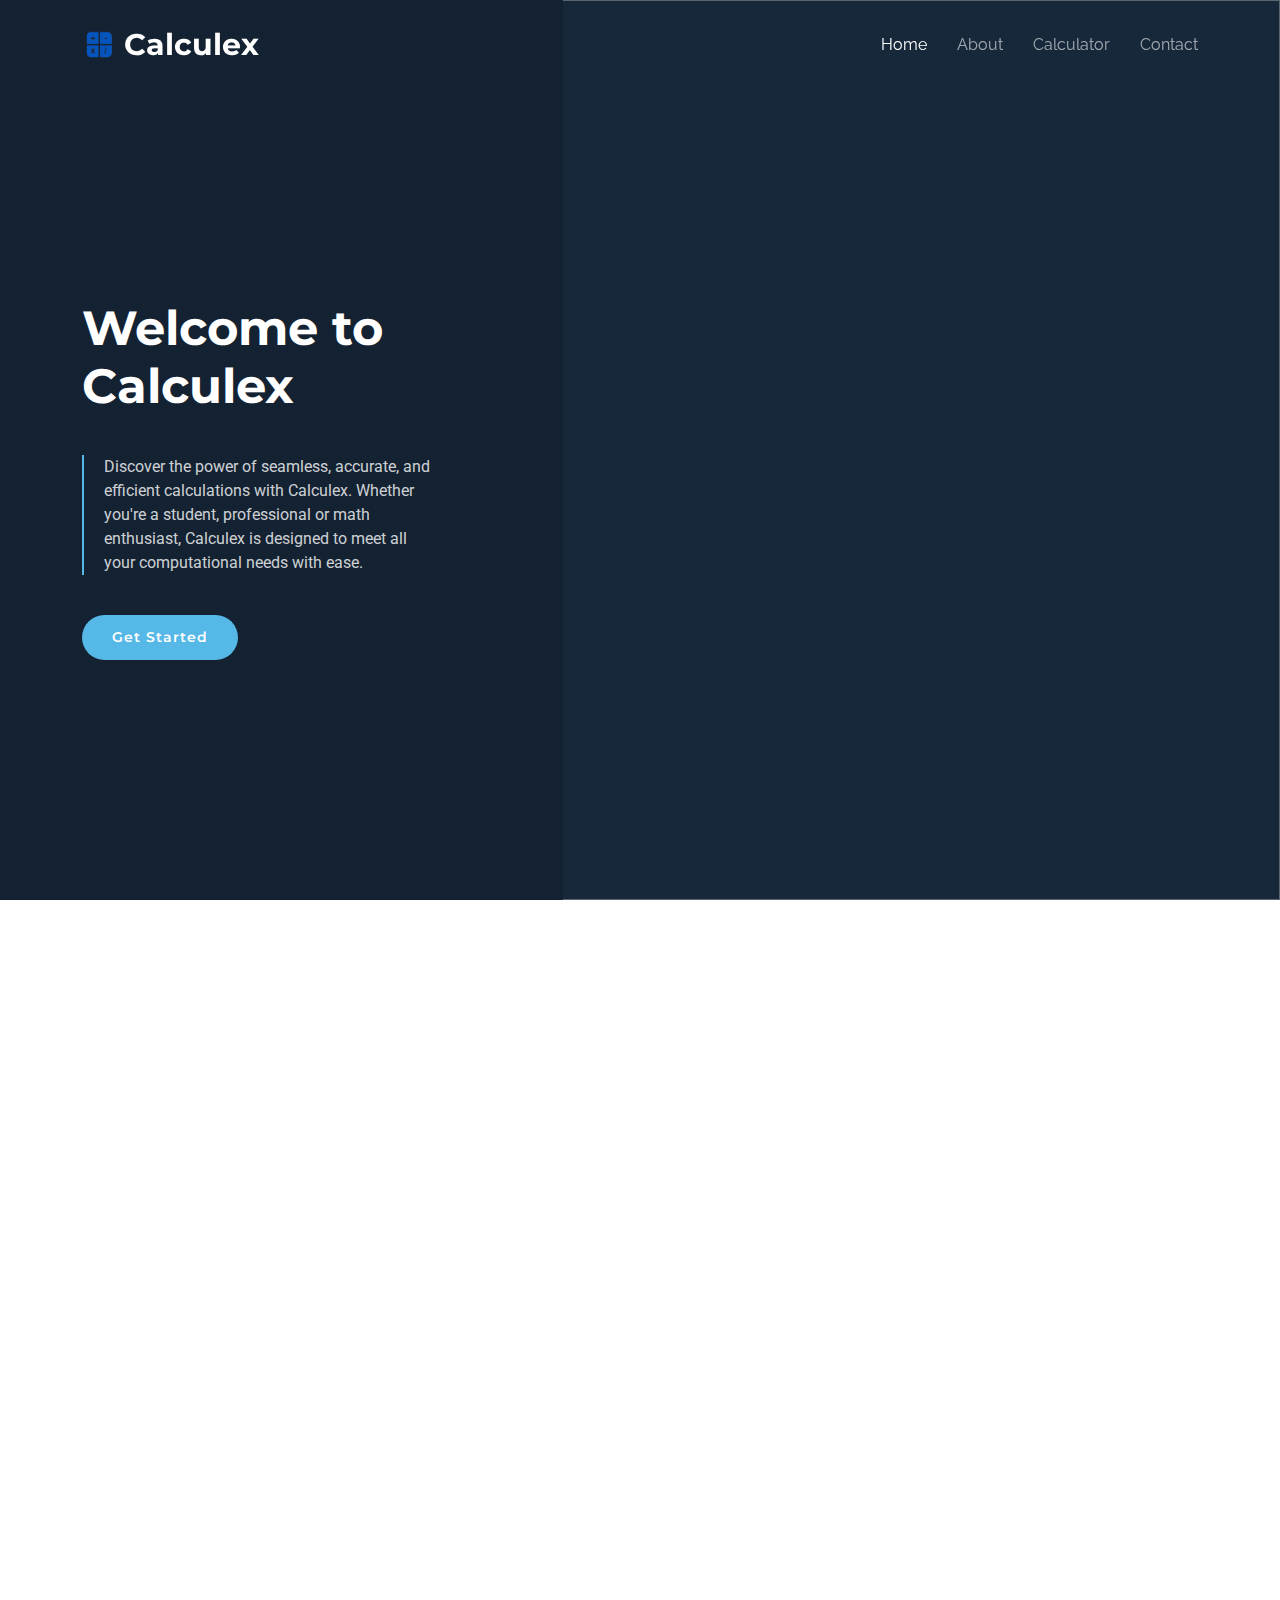
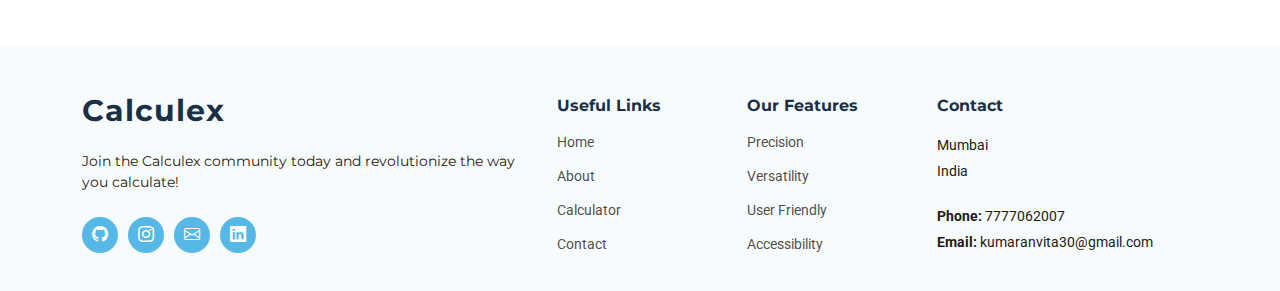
==== index.html @ ef880303 "init" ====
<!DOCTYPE html>
<html lang="en">
<head>
    <meta charset="UTF-8">
    <meta name="viewport" content="width=device-width, initial-scale=1.0">
    <title>Calculex Website</title>
    <meta name="description" content="Calculex: Your ultimate calculation companion. Perform accurate and efficient calculations effortlessly with our versatile and user-friendly tool.">
    <meta name="keywords" content="calculator, calculations, math tool, arithmetic, algebra, math solutions, Calculex">

    <link href="assets/img/logo.png" rel="icon" type="image/png">

    <!-- Fonts -->
    <link href="https://fonts.googleapis.com" rel="preconnect">
    <link href="https://fonts.gstatic.com" rel="preconnect" crossorigin>
    <link href="https://fonts.googleapis.com/css2?family=Roboto:ital,wght@0,100;0,300;0,400;0,500;0,700;0,900;1,100;1,300;1,400;1,500;1,700;1,900&family=Montserrat:ital,wght@0,100;0,200;0,300;0,400;0,500;0,600;0,700;0,800;0,900;1,100;1,200;1,300;1,400;1,500;1,600;1,700;1,800;1,900&family=Raleway:ital,wght@0,100;0,200;0,300;0,400;0,500;0,600;0,700;0,800;0,900;1,100;1,200;1,300;1,400;1,500;1,600;1,700;1,800;1,900&display=swap" rel="stylesheet">

    <!-- Vendor CSS Files -->
    <link href="assets/vendor/bootstrap/css/bootstrap.min.css" rel="stylesheet">
    <link href="assets/vendor/bootstrap-icons/bootstrap-icons.css" rel="stylesheet">
    <link href="assets/vendor/aos/aos.css" rel="stylesheet">
    <link href="assets/vendor/glightbox/css/glightbox.min.css" rel="stylesheet">
    <link href="assets/vendor/swiper/swiper-bundle.min.css" rel="stylesheet">

    <!-- Main CSS File -->
    <link href="assets/css/main.css" rel="stylesheet">

</head>
<body class="index-page">

    <header id="header" class="header d-flex align-items-center fixed-top">
      <div class="container-fluid container-xl position-relative d-flex align-items-center justify-content-between">
  
        <a href="index.html" class="logo d-flex align-items-center">
          <img src="assets/img/logo.png" alt="">
          <h1 class="calculex">Calculex</h1>
        </a>
  
        <nav id="navmenu" class="navmenu">
          <ul>
            <li><a href="index.html" class="active">Home<br></a></li>
            <li><a href="about.html">About</a></li>
            <li><a href="calculex.html">Calculator</a></li>
            <li><a href="contact.html">Contact</a></li>
          </ul>
          <i class="mobile-nav-toggle d-xl-none bi bi-list"></i>
        </nav>
  
      </div>
    </header>
  
    <main class="main">
  
      <!-- Hero Section -->
      <section id="hero" class="hero section dark-background">
  
        <img src="assets/img/bg.jpg" alt="" data-aos="fade-in">
  
        <div class="container">
          <div class="row">
            <div class="col-xl-4">
              <h1 data-aos="fade-up">Welcome to Calculex</h1>
              <blockquote data-aos="fade-up" data-aos-delay="100">
                <p>Discover the power of seamless, accurate, and efficient calculations with Calculex. Whether you're a student, professional or math enthusiast, Calculex is designed to meet all your computational needs with ease.</p>
              </blockquote>
              <div class="d-flex" data-aos="fade-up" data-aos-delay="200">
                <a href="calculex.html" class="btn-get-started">Get Started</a>
              </div>
            </div>
          </div>
        </div>
  
      </section><!-- /Hero Section -->
  
      <!-- Why Us Section -->
      <section id="why-us" class="why-us section">
  
        <div class="container">
  
          <div class="row g-0">
  
            <div class="col-xl-5 img-bg" data-aos="fade-up" data-aos-delay="100">
              <img src="assets/img/why-us-bg.jpg" alt="">
            </div>
  
            <div class="col-xl-7 slides position-relative" data-aos="fade-up" data-aos-delay="200">
  
              <div class="swiper init-swiper">
                <script type="application/json" class="swiper-config">
                  {
                    "loop": true,
                    "speed": 600,
                    "autoplay": {
                      "delay": 5000
                    },
                    "slidesPerView": "auto",
                    "centeredSlides": true,
                    "pagination": {
                      "el": ".swiper-pagination",
                      "type": "bullets",
                      "clickable": true
                    },
                    "navigation": {
                      "nextEl": ".swiper-button-next",
                      "prevEl": ".swiper-button-prev"
                    }
                  }
                </script>
                <div class="swiper-wrapper">
  
                  <div class="swiper-slide">
                    <div class="item">
                      <h3 class="mb-3">Precision</h3>
                      <h4 class="mb-3">Reliable Calculation Accuracy</h4>
                      <p>Calculex guarantees accurate results through meticulous calculation methodologies. Employing reliable functions that minimize errors, our calculator ensures consistent precision. From basic arithmetic to intricate calculations, Calculex provides dependable outcomes ideal for academic, professional, and personal use.</p>
                    </div>
                  </div><!-- End slide item -->
  
                  <div class="swiper-slide">
                    <div class="item">
                      <h3 class="mb-3">Versatility</h3>
                      <h4 class="mb-3">From basic arithmetic to complex equations, Calculex handles it all.</h4>
                      <p>Calculex offers versatility in handling a wide range of mathematical tasks. It accommodates everything from fundamental calculations like addition and multiplication to complex equations involving algebra, trigonometry and more. This comprehensive capability makes Calculex suitable for students, professionals and anyone needing robust mathematical tools.</p>
                    </div>
                  </div><!-- End slide item -->
  
                  <div class="swiper-slide">
                    <div class="item">
                      <h3 class="mb-3">User-Friendly</h3>
                      <h4 class="mb-3">An intuitive interface that makes calculations effortless for everyone.</h4>
                      <p>Calculex features a user-friendly interface designed to simplify the calculation process. With intuitive controls and clear instructions, users can navigate the tool effortlessly, regardless of their level of mathematical proficiency. This accessibility ensures a seamless experience for all users, promoting efficiency and ease of use.</p>
                    </div>
                  </div><!-- End slide item -->
  
                  <div class="swiper-slide">
                    <div class="item">
                      <h3 class="mb-3">Accessibility</h3>
                      <h4 class="mb-3">Use Calculex on any device, anytime, anywhere.</h4>
                      <p>Calculex is accessible across various devices, including desktops, laptops, tablets and smartphones. Whether at home, in the office, or on the go, users can access Calculex through web browsers, ensuring convenience and flexibility. This accessibility ensures that users can perform calculations whenever needed, enhancing productivity and convenience.</p>
                    </div>
                  </div><!-- End slide item -->
  
                </div>
                <div class="swiper-pagination"></div>
              </div>
  
              <div class="swiper-button-prev"></div>
              <div class="swiper-button-next"></div>
            </div>
  
          </div>
  
        </div>
  
      </section><!-- /Why Us Section -->
    </main>
  
    <footer id="footer" class="footer light-background">
  
      <div class="footer-top">
        <div class="container">
          <div class="row gy-4">
            <div class="col-lg-5 col-md-12 footer-about">
              <a href="index.html" class="logo d-flex align-items-center">
                <span class="calculex">Calculex</span>
              </a>
              <p>Join the Calculex community today and revolutionize the way you calculate!</p>
              <div class="social-links d-flex mt-4">
                <a href="https://github.com/anvita-kumar30"><i class="bi bi-github"></i></a>
                <a href="https://www.instagram.com/_anvitaa/"><i class="bi bi-instagram"></i></a>
                <a href="mailto:kumaranvita30@gmail.com"><i class="bi bi-envelope flex-shrink-0"></i></a>
                <a href="https://www.linkedin.com/in/anvita-kumar30/"><i class="bi bi-linkedin"></i></a>
              </div>
            </div>
  
            <div class="col-lg-2 col-6 footer-links">
              <h4>Useful Links</h4>
              <ul>
                <li><a href="index.html">Home</a></li>
                <li><a href="about.html">About</a></li>
                <li><a href="calculex.html">Calculator</a></li>
                <li><a href="contact.html">Contact</a></li>
              </ul>
            </div>
  
            <div class="col-lg-2 col-6 footer-links">
              <h4>Our Features</h4>
              <ul>
                <li><a href="#">Precision</a></li>
                <li><a href="#">Versatility</a></li>
                <li><a href="#">User Friendly</a></li>
                <li><a href="#">Accessibility</a></li>
              </ul>
            </div>
  
            <div class="col-lg-3 col-md-12 footer-contact text-center text-md-start">
              <h4>Contact</h4>
              <p>Mumbai</p>
              <p>India</p>
              <p class="mt-4"><strong>Phone:</strong> <span>7777062007</span></p>
              <p><strong>Email:</strong> <span>kumaranvita30@gmail.com</span></p>
            </div>
  
          </div>
        </div>
      </div>
  
    </footer>
  
    <!-- Scroll Top -->
    <a href="#" id="scroll-top" class="scroll-top d-flex align-items-center justify-content-center"><i class="bi bi-arrow-up-short"></i></a>
  
    <!-- Preloader -->
    <div id="preloader"></div>
  
    <!-- Vendor JS Files -->
    <script src="assets/vendor/bootstrap/js/bootstrap.bundle.min.js"></script>
    <script src="assets/vendor/php-email-form/validate.js"></script>
    <script src="assets/vendor/aos/aos.js"></script>
    <script src="assets/vendor/glightbox/js/glightbox.min.js"></script>
    <script src="assets/vendor/swiper/swiper-bundle.min.js"></script>
    <script src="assets/vendor/imagesloaded/imagesloaded.pkgd.min.js"></script>
    <script src="assets/vendor/isotope-layout/isotope.pkgd.min.js"></script>
  
    <!-- Main JS File -->
    <script src="assets/js/main.js"></script>
  
  </body>
  
  </html>
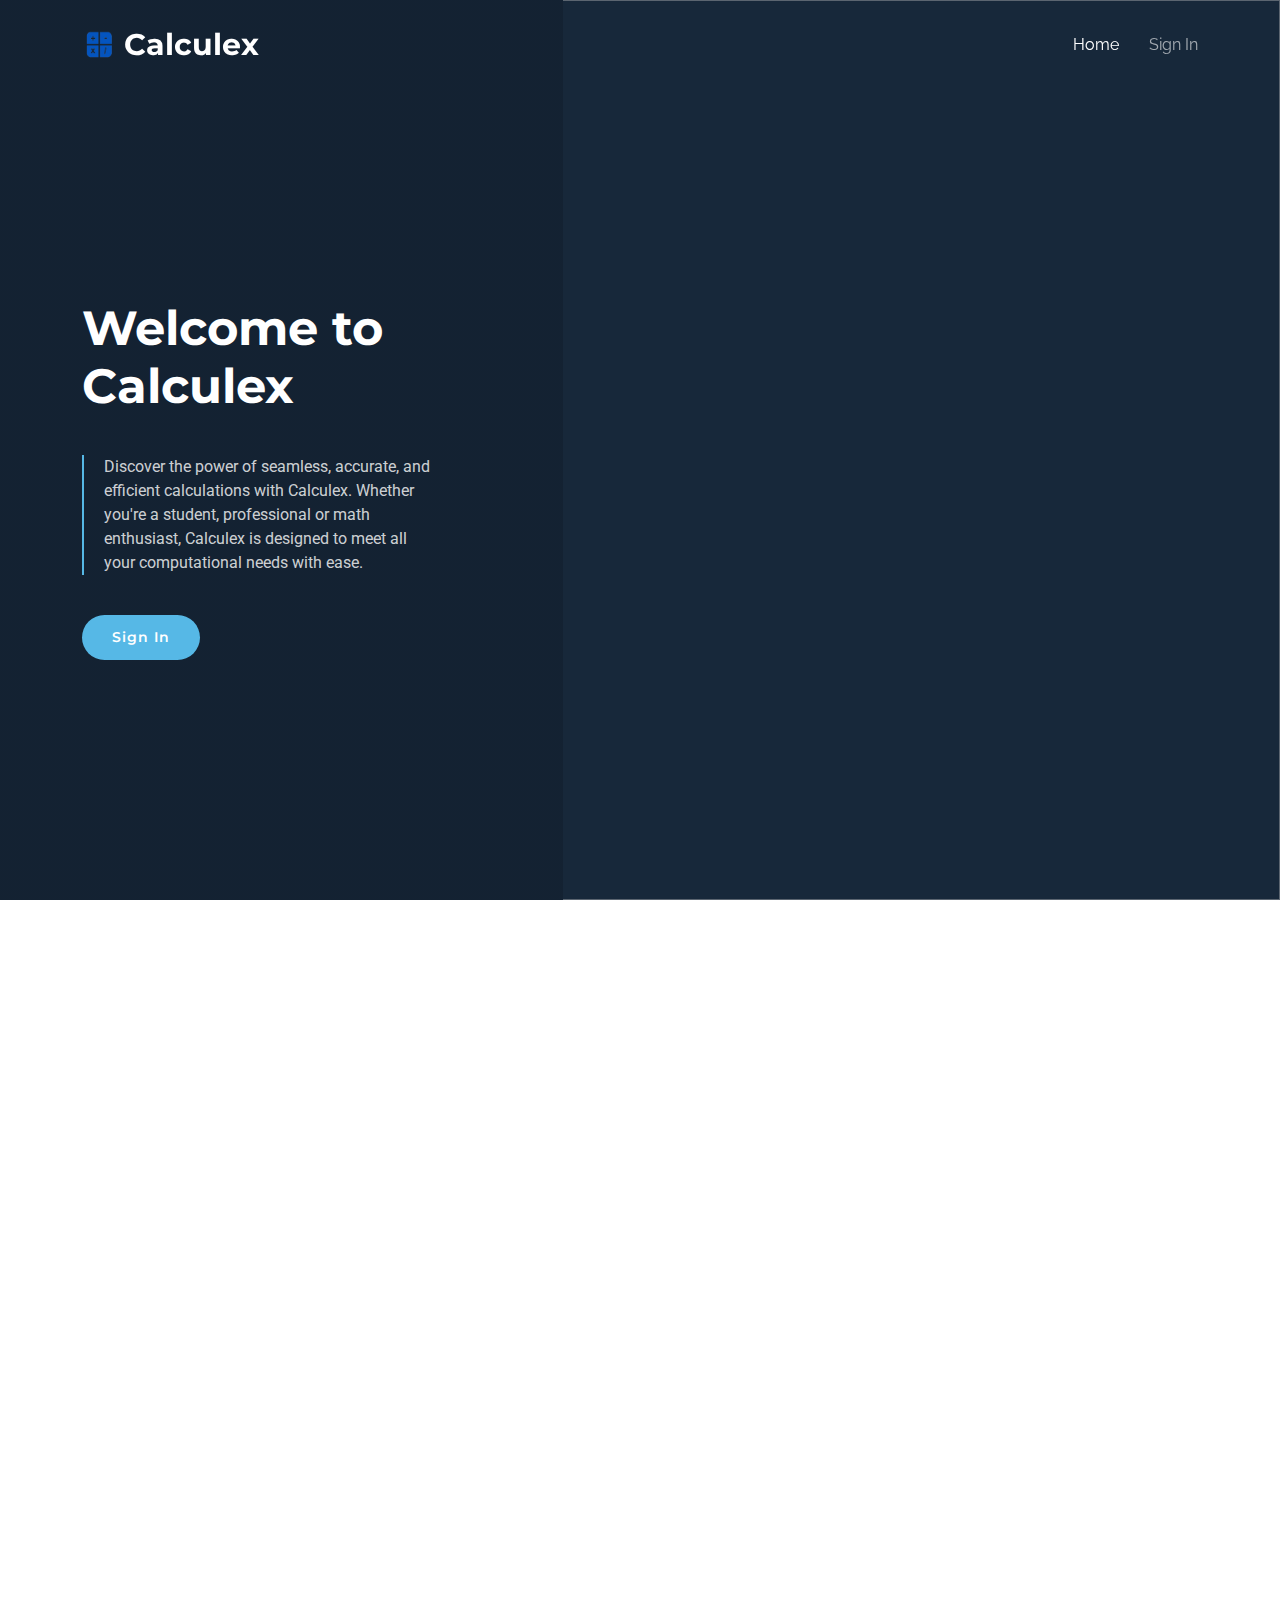
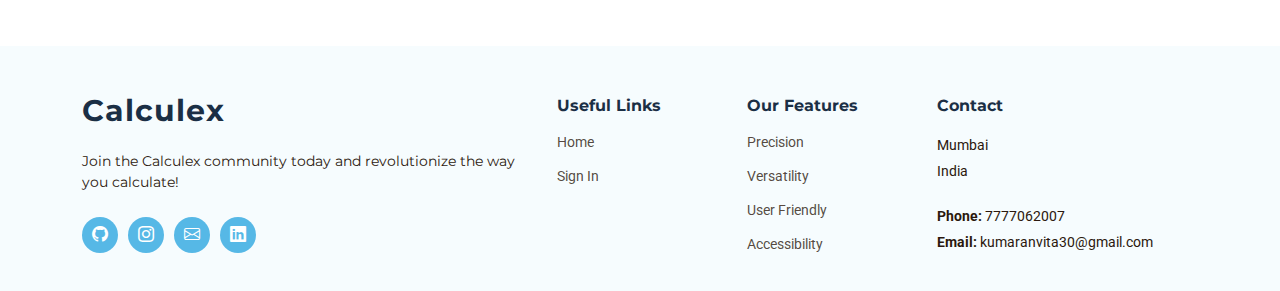
==== commit a86d08ea: "init" ====
--- a/index.html
+++ b/index.html
@@ -37,10 +37,8 @@
   
         <nav id="navmenu" class="navmenu">
           <ul>
-            <li><a href="index.html" class="active">Home<br></a></li>
-            <li><a href="about.html">About</a></li>
-            <li><a href="calculex.html">Calculator</a></li>
-            <li><a href="contact.html">Contact</a></li>
+            <li><a href="landing.html" class="active">Home<br></a></li>
+            <li><a href="registration.html">Sign In</a></li>
           </ul>
           <i class="mobile-nav-toggle d-xl-none bi bi-list"></i>
         </nav>
@@ -63,7 +61,7 @@
                 <p>Discover the power of seamless, accurate, and efficient calculations with Calculex. Whether you're a student, professional or math enthusiast, Calculex is designed to meet all your computational needs with ease.</p>
               </blockquote>
               <div class="d-flex" data-aos="fade-up" data-aos-delay="200">
-                <a href="calculex.html" class="btn-get-started">Get Started</a>
+                <a href="registration.html" class="btn-get-started">Sign In</a>
               </div>
             </div>
           </div>
@@ -176,9 +174,7 @@
               <h4>Useful Links</h4>
               <ul>
                 <li><a href="index.html">Home</a></li>
-                <li><a href="about.html">About</a></li>
-                <li><a href="calculex.html">Calculator</a></li>
-                <li><a href="contact.html">Contact</a></li>
+                <li><a href="registration.html">Sign In</a></li>
               </ul>
             </div>
   
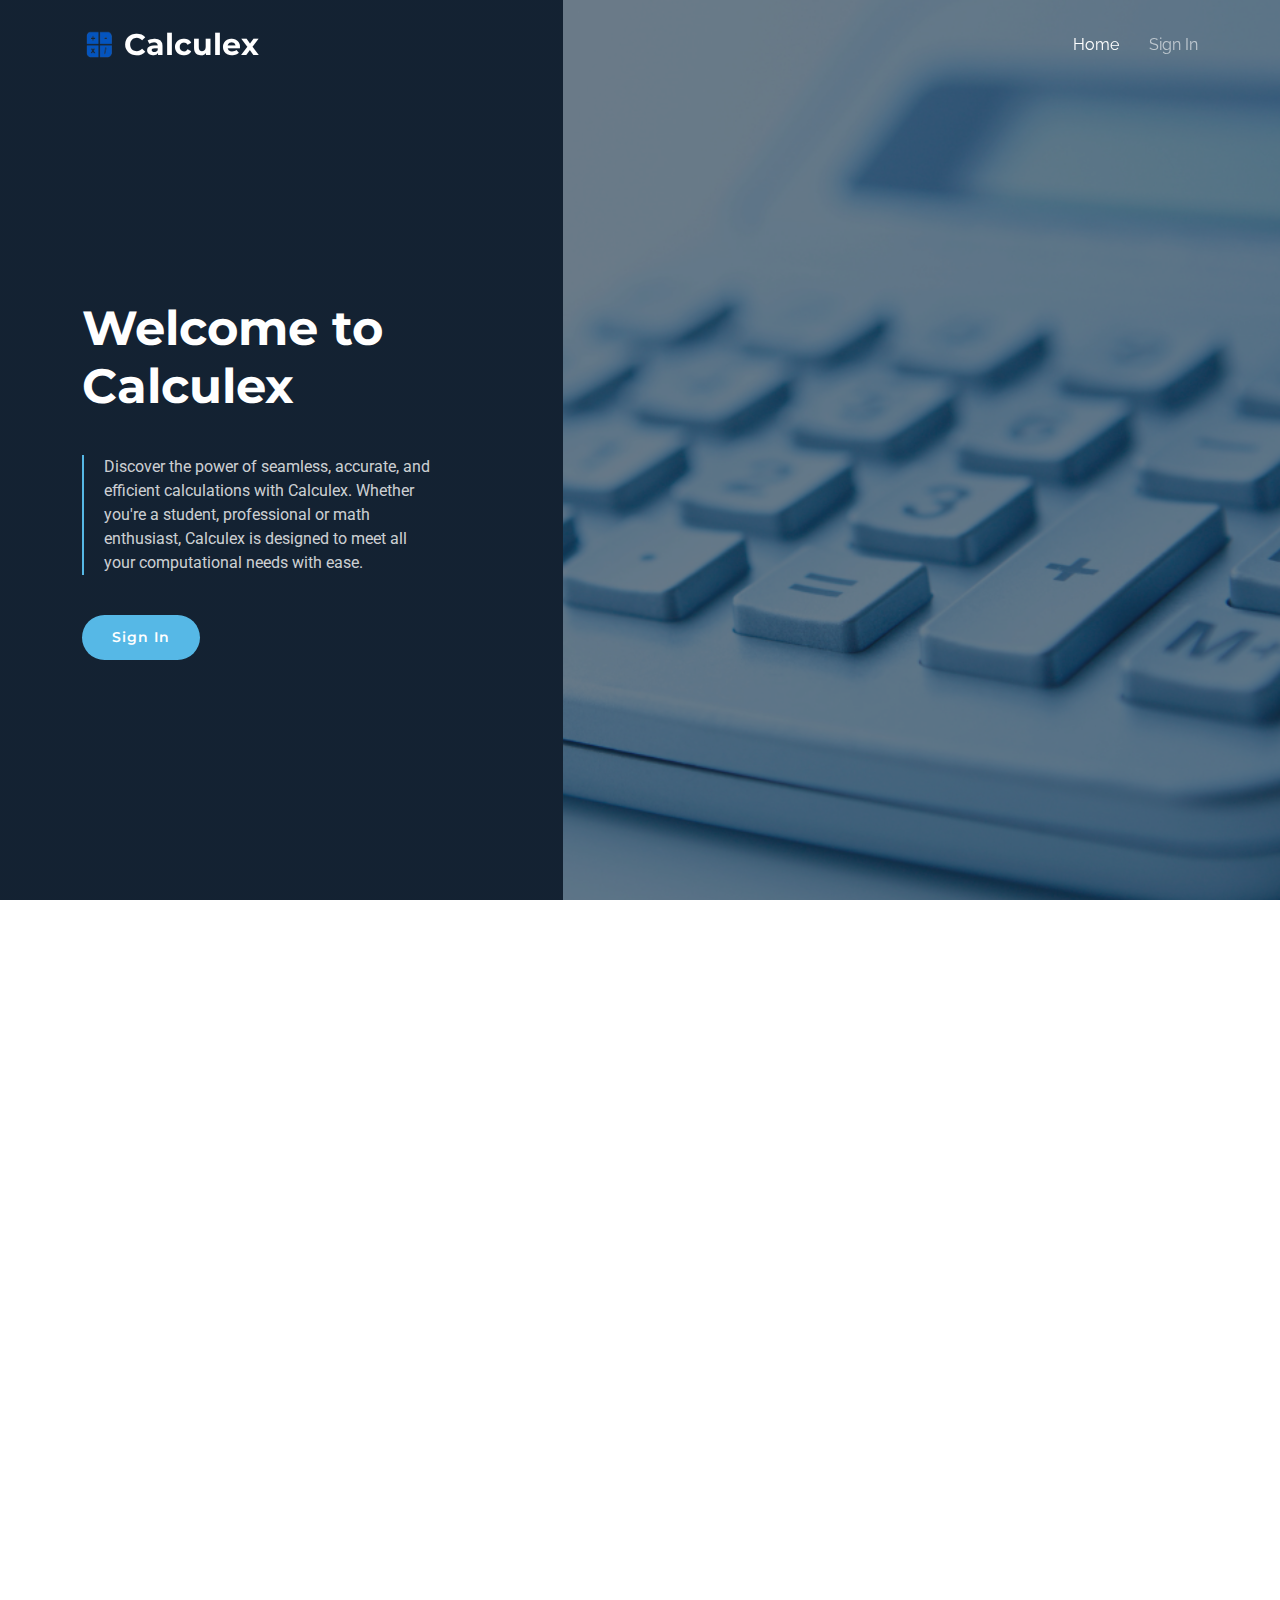
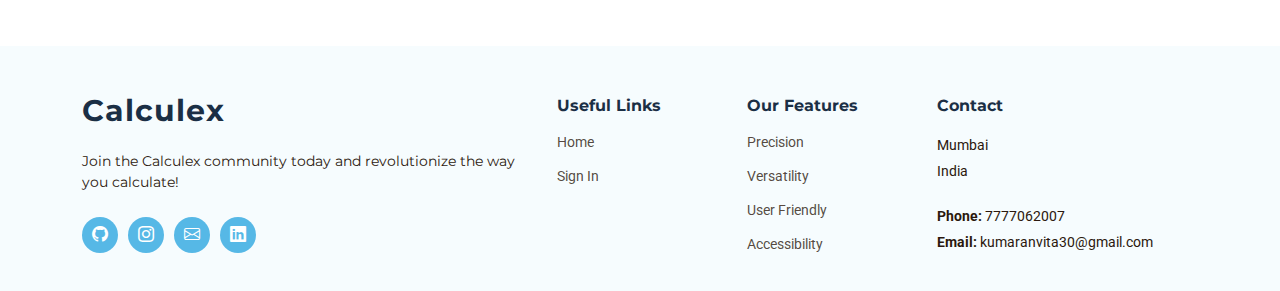
==== commit b6b6a2dc: "init" ====
--- a/index.html
+++ b/index.html
@@ -37,7 +37,7 @@
   
         <nav id="navmenu" class="navmenu">
           <ul>
-            <li><a href="landing.html" class="active">Home<br></a></li>
+            <li><a href="index.html" class="active">Home<br></a></li>
             <li><a href="registration.html">Sign In</a></li>
           </ul>
           <i class="mobile-nav-toggle d-xl-none bi bi-list"></i>
@@ -51,7 +51,7 @@
       <!-- Hero Section -->
       <section id="hero" class="hero section dark-background">
   
-        <img src="assets/img/bg.jpg" alt="" data-aos="fade-in">
+        <img src="assets/img/hero-bg.png" alt="" data-aos="fade-in">
   
         <div class="container">
           <div class="row">
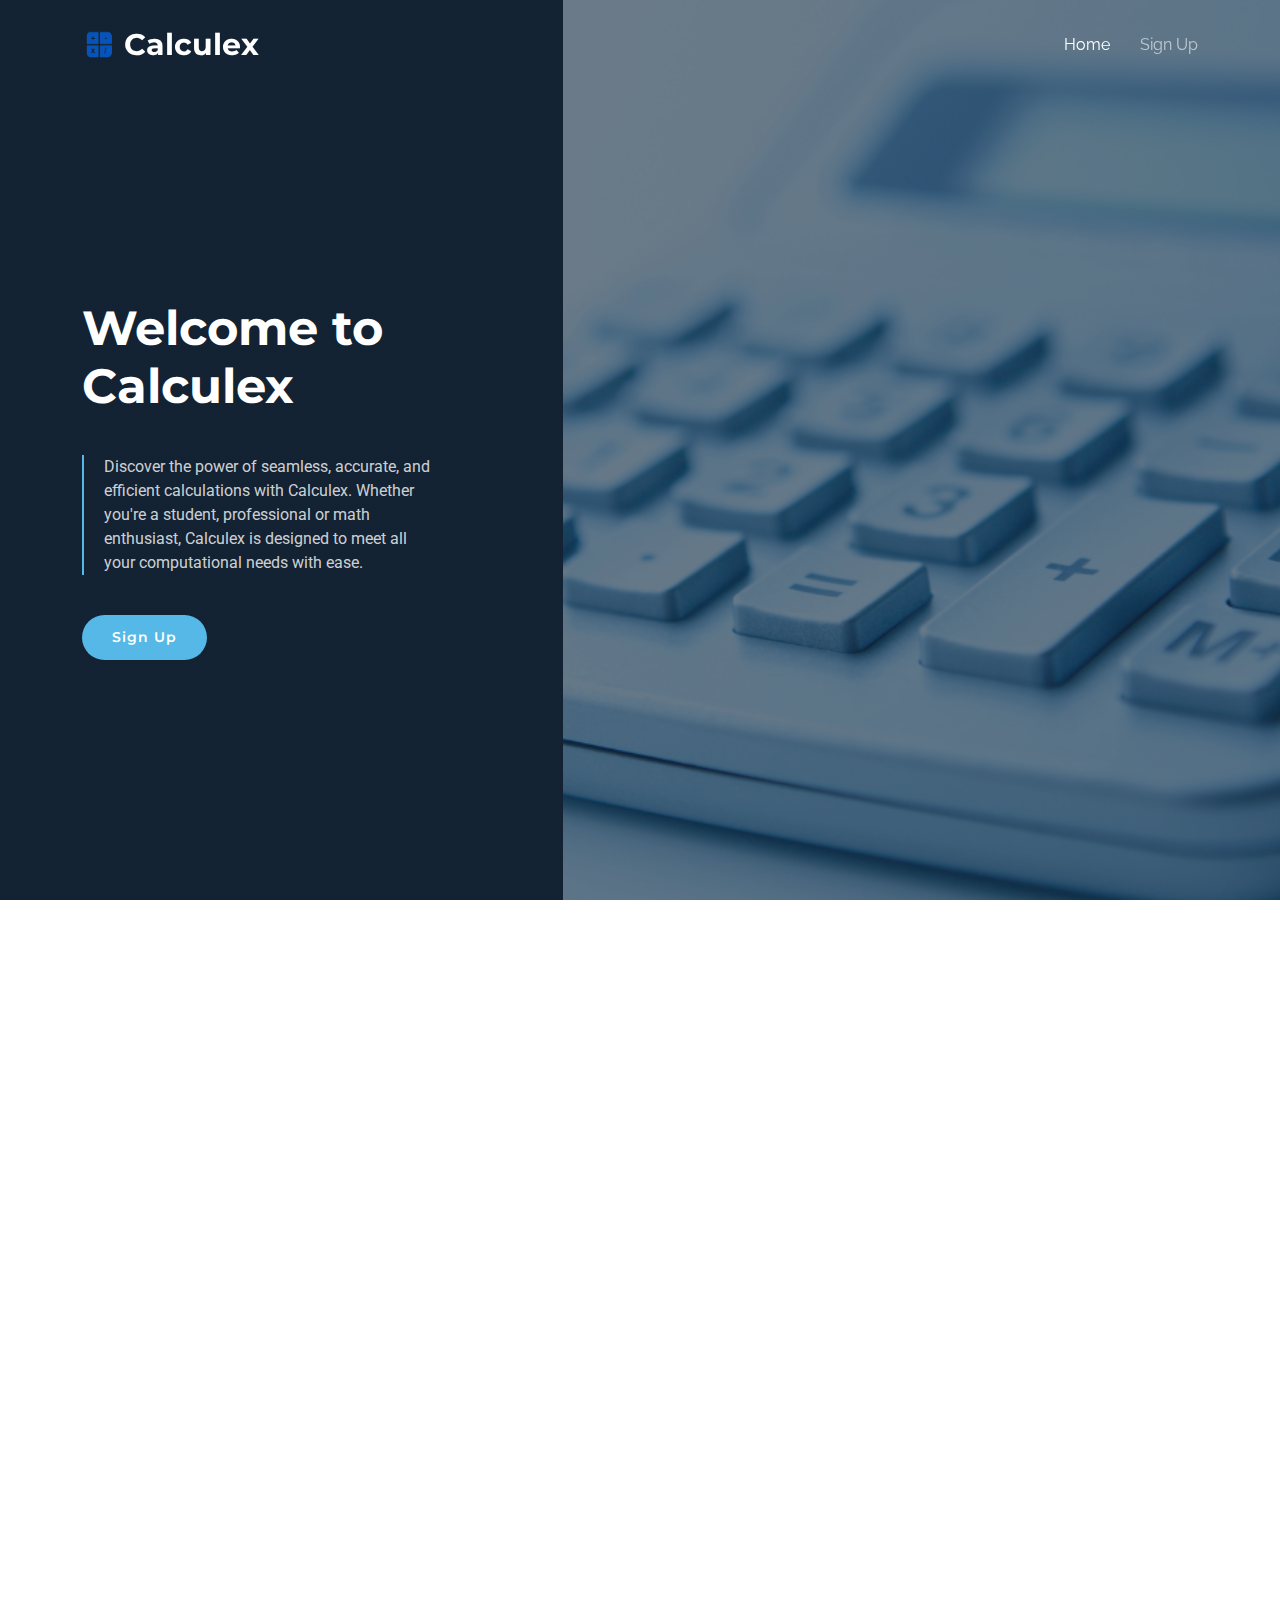
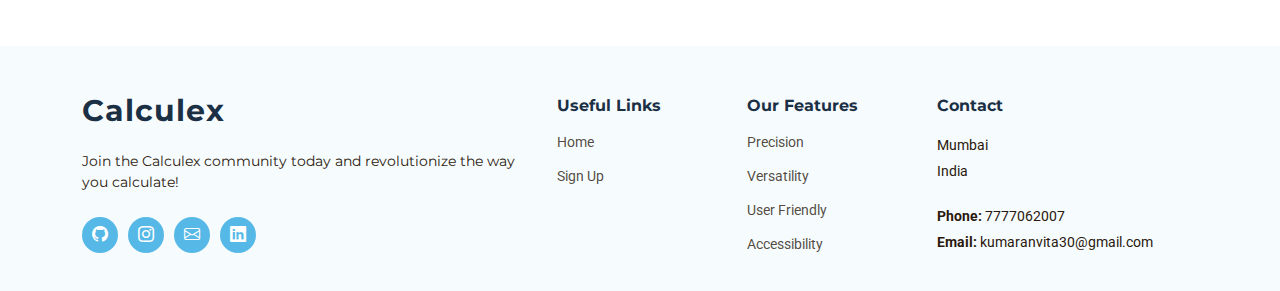
==== commit 7bc6a610: "init" ====
--- a/index.html
+++ b/index.html
@@ -38,7 +38,7 @@
         <nav id="navmenu" class="navmenu">
           <ul>
             <li><a href="index.html" class="active">Home<br></a></li>
-            <li><a href="registration.html">Sign In</a></li>
+            <li><a href="registration.html">Sign Up</a></li>
           </ul>
           <i class="mobile-nav-toggle d-xl-none bi bi-list"></i>
         </nav>
@@ -61,7 +61,7 @@
                 <p>Discover the power of seamless, accurate, and efficient calculations with Calculex. Whether you're a student, professional or math enthusiast, Calculex is designed to meet all your computational needs with ease.</p>
               </blockquote>
               <div class="d-flex" data-aos="fade-up" data-aos-delay="200">
-                <a href="registration.html" class="btn-get-started">Sign In</a>
+                <a href="registration.html" class="btn-get-started">Sign Up</a>
               </div>
             </div>
           </div>
@@ -174,7 +174,7 @@
               <h4>Useful Links</h4>
               <ul>
                 <li><a href="index.html">Home</a></li>
-                <li><a href="registration.html">Sign In</a></li>
+                <li><a href="registration.html">Sign Up</a></li>
               </ul>
             </div>
   
